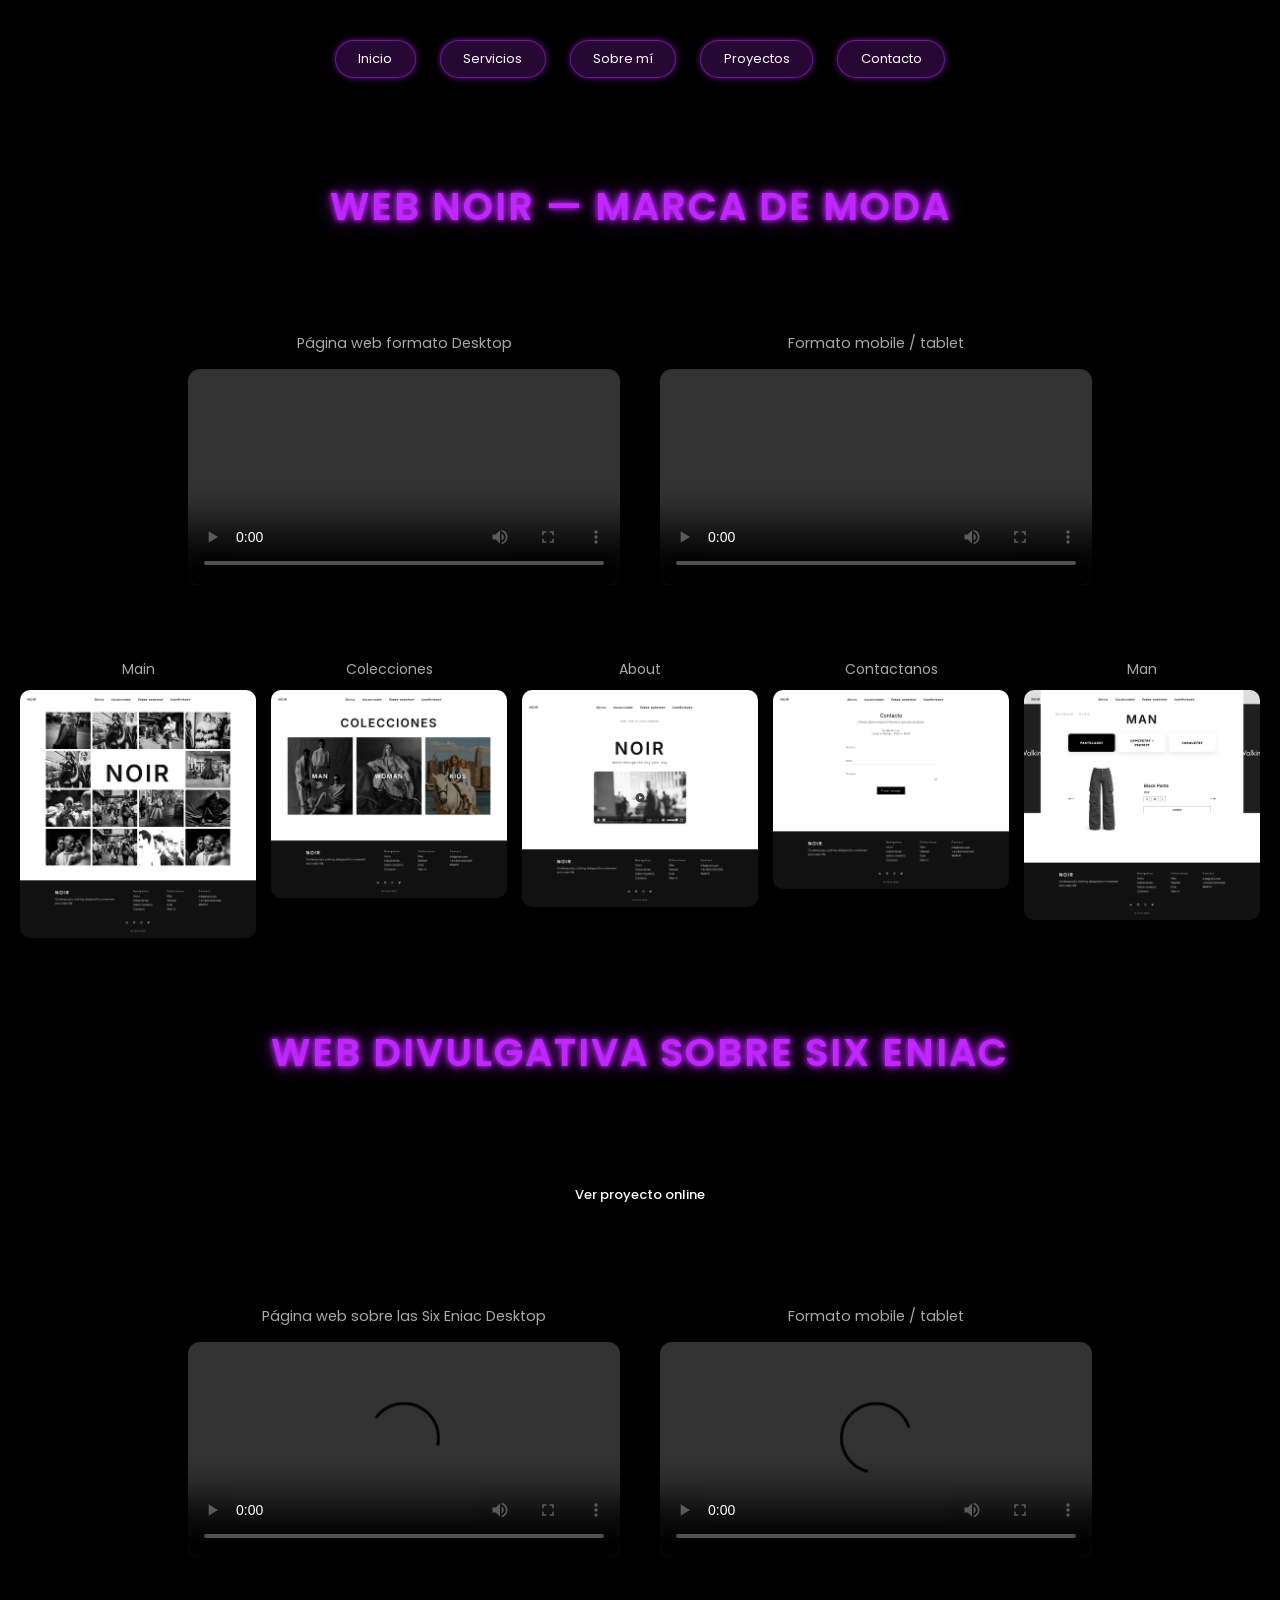
==== proyectos.html @ 31d9c793 "subida limpia sin videos pesados" ====
<!DOCTYPE html>
<html lang="es">
<head>

<meta charset="UTF-8">
<meta name="viewport" content="width=device-width, initial-scale=1.0">

<title>Oriol Buxeda - Web Developer</title>

<link rel="stylesheet" href="css/index.css">

<link href="https://fonts.googleapis.com/css2?family=Poppins:wght@300;400;600;700&display=swap" rel="stylesheet">

<link rel="stylesheet" href="https://cdnjs.cloudflare.com/ajax/libs/font-awesome/6.5.0/css/all.min.css">

</head>

<body>

<!-- NAVBAR -->
<nav class="navbar">
  <div class="container">

    <div class="menu-header">
      <div class="menu-toggle" id="menu-toggle">
        <span></span>
        <span></span>
        <span></span>
      </div>
    </div>

    <div class="nav-links" id="nav-links">
      <a href="index.html">Inicio</a>
      <a href="contactame.html">Servicios</a>
      <a href="sobremi.html">Sobre mí</a>
      <a href="#proyectos">Proyectos</a>
      <a href="contacto.html">Contacto</a>
    </div>

  </div>
</nav>

<!-- PROYECTO -->
<section class="proyecto-noir">

  <h2 class="titulo-proyecto">
    WEB NOIR — MARCA DE MODA
  </h2>

  <div class="videos-container">

    <div class="video-block">
      <p>Página web formato Desktop</p>
      <video class="video-noir" controls playsinline>
        <source src="assets/videos/DESKTOP.mp4">
      </video>
    </div>

    <div class="video-block">
      <p>Formato mobile / tablet</p>
      <video class="video-noir" controls playsinline>
        <source src="assets/videos/RESPONSIVE.mp4">
      </video>
    </div>

  </div>

</section>
<section class="galeria-mini">

  <div class="item">
    <p>Main</p>
    <img src="assets/img/Screenshot 2026-04-02 at 00-03-39 NOIR.png" alt="Proyecto 1">
    
  </div>

  <div class="item">
    <p>Colecciones</p>
    <img src="assets/img/Screenshot 2026-04-02 at 00-04-06 Colecciones NOIR.png" alt="Proyecto 2">
    
  </div>

  <div class="item">
    <p>About</p>
    <img src="assets/img/Screenshot 2026-04-02 at 00-04-17 NOIR.png" alt="Proyecto 3">
    
  </div>

  <div class="item">
    <p>Contactanos</p>
    <img src="assets/img/Screenshot 2026-04-02 at 00-04-32 NOIR.png" alt="Proyecto 4">
   
  </div>

  <div class="item">
    <p>Man</p>
    <img src="assets/img/Screenshot 2026-04-02 at 00-04-50 NOIR - MAN.png" alt="Proyecto 5">
    
  </div>

</section>
<section class="proyecto-noir">

  <h2 class="titulo-proyecto">
    WEB DIVULGATIVA SOBRE SIX ENIAC
  </h2>
 <a href="https://orbuxedaco-cell.github.io/noir/" target="_blank" class="btn-proyecto">
  Ver proyecto online
</a>

  <div class="videos-container">

    <div class="video-block">
      <p>Página web sobre las Six Eniac Desktop</p>
      <video class="video-noir" controls playsinline>
        <source src="assets/videos/ENIAC Six — Mozilla Firefox 2026-04-01 23-40-09.mp4">
      </video>
    </div>


    <div class="video-block">
      <p>Formato mobile / tablet</p>
      <video class="video-noir" controls playsinline>
        <source src="assets/videos/ENIAC Six — Mozilla Firefox 2026-04-01 23-43-10.mp4">
      </video>
    </div>

  </div>

</section>

<!-- JS -->
<script>
const toggle = document.getElementById("menu-toggle");
const nav = document.getElementById("nav-links");

toggle.addEventListener("click", () => {
  nav.classList.toggle("active");
});

// 🔒 BLOQUEAR VOLUMEN SIEMPRE
const videos = document.querySelectorAll(".video-noir");

videos.forEach(video => {
  video.addEventListener("volumechange", () => {
    video.muted = true;
    video.volume = 0;
  });
  });
  
</script>

</body>
</html>
---- css/index.css ----
/* RESET */
*{
  margin:0;
  padding:0;
  box-sizing:border-box;
}
h1{
  font-size: 3em;
  padding-bottom: 1em;

}
h2{
  color:#ffffff;
  font-size: 3em;
  padding-bottom: 1em;

}
h3{
  color:#c026ff;
  font-weight:bold;

}
/* BASE */
html{
  font-size:100%;
}

body{
  font-family:'Poppins', sans-serif;
  background:#000;
  color:#fff;
  font-size:clamp(0.8125rem, 1vw, 0.9375rem);
}

/* CONTENEDOR */
.container{
  width:100%;
  max-width:56.25rem;
  margin:0 auto;
  padding:0 1.25rem;
}

/* GLOBAL */
.section{
  padding:4.375rem 0;
  text-align:center;
}

.gradient-text{
  color:#c026ff;
  font-weight:bold;
  text-shadow:
    0 0 0.3125rem rgba(192,38,255,0.8),
    0 0 0.9375rem rgba(192,38,255,0.6),
    0 0 1.875rem rgba(192,38,255,0.4);
}

/* NAVBAR */
.navbar{
  padding:1.25rem 0;
  position:relative;
  z-index:1000; /* 🔥 ARREGLA HOVER */
}

.menu-header{
  display:flex;
  justify-content:space-between;
  align-items:center;
}

.menu-toggle{
  display:flex;
  flex-direction:column;
  gap:0.3125rem;
  cursor:pointer;
}

.menu-toggle span{
  width:1.5625rem;
  height:0.1875rem;
  background:#c026ff;
}

.nav-links{
  display:none;
  flex-direction:column;
  align-items:center;
  gap:0.9375rem;
  margin-top:1.25rem;
  position:relative;
  z-index:1001; /* 🔥 ARREGLA HOVER */
}

.nav-links.active{
  display:flex;
}
.navbar {
  position: relative;
}

.nav-links a{
  font-size:clamp(0.8125rem, 1vw, 0.9375rem);
  color:white;
  text-decoration:none;
  position:relative;
  transition:all 0.3s ease;
}

/* 🔥 HOVER PRO */
.nav-links a:hover{
  color:#c026ff;
  text-shadow:
    0 0 5px #c026ff,
    0 0 10px #c026ff,
    0 0 20px rgba(192,38,255,0.8);
}

/* HERO */
.hero{
  padding-top:clamp(3rem, 8vw, 4.5rem);
  position:relative;
  z-index:1;
}

.hero-top{
  display:flex;
  flex-direction:column;
  align-items:center;
  gap:clamp(1.5rem, 5vw, 2.5rem);
}

.hero-text{
  text-align:center;
}

.hero-image img{
  width:clamp(9rem, 28vw, 11rem);
  display:block;
  margin:0 auto;
}

/* BOTÓN */
.hero-bottom button{
  margin-top:1.25rem;
  padding:0.625rem 1.5rem;

  background:#c026ff;
  color:#fff;

  border:none;
  border-radius:1.875rem;

  font-size:0.875rem;
  font-weight:500;
  letter-spacing:0.03125rem;

  box-shadow:
    0 0 0.2rem #c026ff,
    0 0 0.5rem #c026ff,
    0 0 1rem rgba(192,38,255,0.8);

  cursor:pointer;
  transition:all 0.3s ease;

  display:block;
  margin-left:auto;
  margin-right:auto;
}
button a {
  text-decoration: none; /* ❌ quita subrayado */
  color: white;          /* ✅ texto blanco */
}


/* SOCIAL */
.social-icons{
  display:flex;
  justify-content:center;
  gap:0.9375rem;
  margin-top:0.9375rem;
}

.social-icons a{
  width:2.5rem;
  height:2.5rem;
  display:flex;
  align-items:center;
  justify-content:center;
  border:0.125rem solid #c026ff;
  border-radius:50%;
  color:#c026ff;
  box-shadow:0 0 0.625rem #c026ff;
}
.hero-title{
  display:flex;
  flex-direction:column;
  line-height:1.1; /* 🔥 controla el espacio */
  gap:0.2em; /* 🔥 separación fina entre líneas */
}
/* -------------------SERVICES------------------------------ */
.services{
  display:flex;
  flex-direction:column;
  gap:1.5rem;
  margin-top:2.5rem;
}

/* 🔥 card pro */
.service{
  background:#0a0a0a;
  padding:1.5rem;
  border-radius:1rem;

  border:1px solid rgba(192,38,255,0.3);

  box-shadow:
    0 0 10px rgba(192,38,255,0.2),
    0 0 20px rgba(192,38,255,0.1);

  transition:all 0.3s ease;
  text-align:center;
}

/* 🔥 hover sexy */
.service:hover{
  transform:translateY(-5px) scale(1.02);

  box-shadow:
    0 0 15px rgba(192,38,255,0.8),
    0 0 30px rgba(192,38,255,0.4),
    0 0 60px rgba(192,38,255,0.2);
}

/* titulo */
.service h3{
  font-size:1.2rem;
  margin-bottom:0.5rem;
}

/* texto */
.service p{
  opacity:0.85;
  line-height:1.6;
}
.service i{
  display:none;
}
.service i{
  font-size:1.8rem;
  color:#c026ff;
  margin-bottom:0.7rem;

  display:block;

  text-shadow:
    0 0 10px #c026ff,
    0 0 20px rgba(192,38,255,0.6),
    0 0 40px rgba(192,38,255,0.3);

  transition:0.3s ease;
}

/* 🔥 hover conjunto */
.service:hover i{
  transform:scale(1.2) rotate(5deg);

  text-shadow:
    0 0 15px #c026ff,
    0 0 30px rgba(192,38,255,0.8),
    0 0 60px rgba(192,38,255,0.4);
}

/*----------------------------------------- SOBRE MI------------------------- */

/* CONTENEDOR PROGRAMAS */

.sobremi-programas{
  display:flex;
  flex-direction:column;
  gap:1.5rem; /* 🔥 espacio EXACTO entre cards */
  margin-top:2rem;
}

/* CARD */

.programa-card{
  display:flex;
  align-items:flex-start;
  gap:1rem;

  background:#0a0a0a;
  padding:1.2rem;
  border-radius:1rem;

  border:1px solid rgba(192,38,255,0.3);

  transition:0.3s ease;
}
/* ICONO */

.programa-card i{
  font-size:2rem;
  color:#c026ff;
  min-width:2.5rem;

  text-shadow:
    0 0 10px #c026ff,
    0 0 20px rgba(192,38,255,0.6),
    0 0 40px rgba(192,38,255,0.3);

  transition:0.3s ease;
}

/* HOVER ICONO */

.programa-card:hover i{
  transform:scale(1.2);

  text-shadow:
    0 0 15px #c026ff,
    0 0 30px rgba(192,38,255,0.8),
    0 0 60px rgba(192,38,255,0.4);
}
.sobremi{
  padding:4rem 1.25rem; /* 🔥 esto crea espacio lateral */
}
.sobremi-container{
  width:100%;
  max-width:700px; /* 🔥 controla el ancho */
  margin:0 auto;   /* 🔥 centra horizontalmente */
  padding:0 1.25rem; /* 🔥 aire lateral en móvil */
}

/* CARDS */


/* ====================CONTACTO====================== */

/* SECTION */

.contact {
  padding: 15px 10px;
  background: #000;
  color: #ffffff;
}

/* CONTAINER */

.contact-container {
  max-width: 500px;
  margin: 0 auto;
  text-align: center;
}

/* TITULO */

.contact-title {
  font-size: 2.3rem;
  font-weight: 700;
  margin-bottom: 10px;

  color: #c026ff;

  text-shadow:
    0 0 0.3rem rgba(192, 38, 255, 0.8),
    0 0 0.9rem rgba(192, 38, 255, 0.6),
    0 0 1.8rem rgba(192, 38, 255, 0.4);
}

.contact-subtitle {
  color: #ffffff;
  margin-bottom: 10px;
}

/* FORM */

.contact-form {
  display: flex;
  flex-direction: column;
  gap: 16px;
}

/* INPUTS */

.contact-form input,
.contact-form textarea {
  padding: 16px;
  border-radius: 14px;

  border: 1px solid #222;
  background: #050505;
  color: #fff;

  font-size: 0.95rem;

  transition: all 0.25s ease;
}

/* FOCUS NEÓN (MISMO ESTILO QUE TU TEXTO) */

.contact-form input:focus,
.contact-form textarea:focus {
  border-color: #c026ff;

  box-shadow:
    0 0 0 1px rgba(192, 38, 255, 0.9),
    0 0 0.5rem rgba(192, 38, 255, 0.7),
    0 0 1.2rem rgba(192, 38, 255, 0.5),
    inset 0 0 0.6rem rgba(192, 38, 255, 0.25);
}

.contact-form textarea {
  min-height: 130px;
  resize: none;
}

/* BOTÓN */

.contact-form button {
  margin-top: 10px;
  padding: 16px;

  border-radius: 999px;
  border: 1px solid #c026ff;

  background: transparent;
  color: #c026ff;

  font-weight: 600;
  letter-spacing: 0.5px;

  cursor: pointer;
  transition: all 0.3s ease;

  box-shadow:
    0 0 0.4rem rgba(192, 38, 255, 0.8),
    0 0 1rem rgba(192, 38, 255, 0.5);
}

/* HOVER */

.contact-form button:hover {
  background: #c026ff;
  color: #fff;

  box-shadow:
    0 0 0.6rem rgba(192, 38, 255, 0.9),
    0 0 1.5rem rgba(192, 38, 255, 0.7),
    0 0 3rem rgba(192, 38, 255, 0.5);
}

/* INFO */

.contact-info {
  margin-top: 40px;
  color: #ffffff;
  font-size: 0.95rem;
}

/* SOCIALS */

.socials {
  margin-top: 20px;
  display: flex;
  justify-content: center;
  gap: 16px;
}

.socials a {
  padding: 10px 14px;
  border-radius: 999px;

  border: 1px solid #c026ff;
  color: #c026ff;

  text-decoration: none;
  font-size: 0.85rem;

  box-shadow:
    0 0 0.4rem rgba(192, 38, 255, 0.6);

  transition: all 0.3s ease;
}

.socials a:hover {
  background: #c026ff;
  color: #fff;

  box-shadow:
    0 0 0.6rem rgba(192, 38, 255, 0.9),
    0 0 1.5rem rgba(192, 38, 255, 0.7),
    0 0 2.5rem rgba(192, 38, 255, 0.5);
}

/* DISPONIBILIDAD */

.availability {
  margin-top: 25px;
  font-size: 0.85rem;
  color: #ffffff;
}

.proyecto-card {
  background: #111;
  padding: 20px;
  border-radius: 12px;
  margin-top: 30px;
  color: white;
}

.proyecto-card h3 {
  margin-bottom: 10px;
}

.proyecto-card p {
  margin-bottom: 15px;
  color: #ccc;
}

.proyecto-card video {
  border-radius: 10px;
  margin-bottom: 15px;
}

.proyecto-links a {
  margin-right: 15px;
  color: #00ffd5;
  text-decoration: none;
  font-weight: 600;
}

.proyecto-links a:hover {
  text-decoration: underline;
}

.proyecto-card {
  background: #111;
  padding: 30px;
  border-radius: 18px;
  color: white;
  transition: transform 0.3s ease, box-shadow 0.3s ease;
}

.proyecto-card:hover {
  transform: translateY(-6px);
  box-shadow: 0 10px 30px rgba(0,0,0,0.4);
}
.proyecto-card video {
  width: 100%;
  max-height: 500px; /* evita que sea gigante */
  object-fit: cover;
  border-radius: 12px;
  margin: 20px 0;
}
/* proyectos mobilf */
.videos-container {
  display: flex;
  flex-direction: column; /* 🔥 mobile first */
  gap: 30px;
  margin: 60px auto;
  max-width: 1000px;
  padding: 0 20px;
}

.video-block {
  width: 100%;
  text-align: center;
}

.video-noir {
  width: 100%;
  border-radius: 12px;
}
.video-block p {
  margin-bottom: 10px;
  font-size: 0.9rem;
  color: #aaa;
}
.video-noir {
  box-shadow: 0 10px 30px rgba(0,0,0,0.4);
}
/* Proyecto añadido de a's */
.btn-proyecto {
  display: inline-block;
  margin: 1rem 0 2rem;
  padding: 0.6rem 1.2rem;
  background: black;
  color: white;
  text-decoration: none;
  border-radius: 6px;
  font-weight: 500;
  transition: 0.3s;
}

.btn-proyecto:hover {
  background: #333;
}
/* BLOQUE PROYECTO */
.proyecto-noir {
  margin-top: 80px;
  text-align: center;
}


/* TÍTULO PRINCIPAL */
.titulo-proyecto {
  font-size: clamp(1.5rem, 3vw, 2.5rem);
  font-weight: 600;
  letter-spacing: 2px;

  margin-bottom: 40px;
  margin-top: 60px;

  color: #c026ff;

  text-transform: uppercase;

  text-shadow:
    0 0 5px #c026ff,
    0 0 10px rgba(192,38,255,0.8),
    0 0 20px rgba(192,38,255,0.6);
}


/* TEXTOS DE CADA VIDEO */
.video-block p {
  margin-bottom: 15px; /* 🔥 separa del video */
  color: #aaa;
  font-size: 0.9rem;
}

/* MINIGALERIA BETWEEN */
.galeria-mini {
  display: grid;
  grid-template-columns: 1fr 1fr;
  gap: 15px;
  margin: 40px 20px;
  color: #aaa;
}

.galeria-mini .item {
  text-align: center;
}

.galeria-mini img {
  width: 100%;
  border-radius: 10px;
}

.galeria-mini p {
  margin-top: 8px;
  font-size: 14px;
}

.galeria-mini p{

  margin-bottom: 10px;
}


@media (min-width: 768px){

  /* ================= NAVBAR ================= */

  .menu-toggle{
    display:none;
  }
  /* 🔥 animación menú */
.nav-links a{
  opacity:0;
  animation:slideInRight 0.6s ease forwards;
}
.nav-links a:nth-child(1){ animation-delay:0.1s; }
.nav-links a:nth-child(2){ animation-delay:0.2s; }
.nav-links a:nth-child(3){ animation-delay:0.3s; }
.nav-links a:nth-child(4){ animation-delay:0.4s; }
.nav-links a:nth-child(5){ animation-delay:0.5s; }

  .nav-links{
    display:flex !important;
    flex-direction:row;
    justify-content:center;
    align-items:center;
    gap:1.5rem;
    width:100%;
    margin-top:1rem;
  }

  /* 🔥 PILLS NAV */
  .nav-links a{
    padding:0.4rem 1rem;
    border-radius:999px;

    background:rgba(192,38,255,0.2);
    border:1px solid rgba(192,38,255,0.5);

    color:#fff;

    box-shadow:
      0 0 5px rgba(192,38,255,0.4),
      0 0 10px rgba(192,38,255,0.2);

    transition:all 0.3s ease;
  }

  .nav-links a:hover{
    background:#c026ff;

    box-shadow:
      0 0 10px #c026ff,
      0 0 20px rgba(192,38,255,0.8);
  }

  /* ================= HERO ================= */

  .hero-top{
    display:flex;
    flex-direction:row;
    justify-content:center;
    align-items:center;
    gap:0.5rem; /* 🔥 control real */
  }

  .hero-text{
    max-width:22rem; /* 🔥 bloque compacto */
    text-align:left;
  }

  .hero-image{
    display:flex;
    align-items:center;
  }

  .hero-image img{
    width:100%;
    max-width:9rem; /* 🔥 más pequeña y elegante */

    border-radius:1rem;

    
  }

  /* ================= HERO BOTTOM ================= */

  .hero-bottom{
    display:flex;
    flex-direction:column;
    align-items:center;
    text-align:center;
    gap:1rem;
    margin-top:2rem;
  }

  .social-icons{
    justify-content:center;
  }
/* ... animation ... */

  .hero-image img{
    width:100%;
    max-width:9rem;
    border-radius:1rem;
  }

  /* 🔥 AQUI AÑADES ESTO */
  .hero-text{
    animation:slideInLeft 1s ease forwards;
  }

  .hero-image{
    animation:slideInLeft 1s ease forwards;
    animation-delay:0.2s;
  }

  /*animacion iconitos*/
  .social-icons a{
  animation:float 3s ease-in-out infinite;
}
.social-icons a:hover{
  transform:translateY(-4px) scale(1.1);

  box-shadow:
    0 0 10px #c026ff,
    0 0 20px rgba(192,38,255,0.8);

  color:#fff;
  background:#c026ff;
}
.social-icons a:nth-child(1){ animation-delay:0s; }
.social-icons a:nth-child(2){ animation-delay:0.3s; }
.social-icons a:nth-child(3){ animation-delay:0.6s; }
.social-icons a:nth-child(4){ animation-delay:0.9s; }

/* ================= SERVICES ================= */

  .services{
    display:flex;
    flex-direction:row;
    justify-content:center;
    gap:1.5rem; /* 🔥 espacio entre cards */
    margin-top:2rem;
  }

  .service{
    flex:1;
    max-width:18rem; /* 🔥 evita que se estiren demasiado */
  }
  .service{
  opacity:0;
  animation:dropIn 0.8s ease forwards;
}
.service i{
  opacity:0;
  animation:slideFromRight 0.6s ease forwards;
}

/* delays */
.service:nth-child(1) i{ animation-delay:0.5s; }
.service:nth-child(2) i{ animation-delay:0.7s; }
.service:nth-child(3) i{ animation-delay:0.9s; }

/* delay progresivo */
.service:nth-child(1){ animation-delay:0.2s; }
.service:nth-child(2){ animation-delay:0.4s; }
.service:nth-child(3){ animation-delay:0.6s; }

  /* ================= SOBREMI =============== */

 .sobremi-programas{
    flex-direction:row;
    flex-wrap:wrap;
    justify-content:center;
    gap:2rem; /* 🔥 como en la imagen */
  }

  .programa-card{
    flex:1;
    min-width:260px;
    max-width:320px;
  }
  .programa-card{
  opacity:0;
  animation:slideInLeftFast 0.5s ease forwards;
}
/* 1º (abajo derecha en tu caso visual) */
.programa-card:nth-child(1){
  animation-delay:0.2s;
}

/* 2º */
.programa-card:nth-child(2){
  animation-delay:0.4s;
}

/* 3º */
.programa-card:nth-child(3){
  animation-delay:0.6s;
}

/* 4º */
.programa-card:nth-child(4){
  animation-delay:0.8s;
}

/* 5º */
.programa-card:nth-child(5){
  animation-delay:1s;
}

/* 6º */
.programa-card:nth-child(6){
  animation-delay:1.2s;
}


  /* ================= CONTACT ================= */
  
.contact {
    padding: 10px 5px;
  }

  .contact-container {
    max-width: 600px;
    margin: 0 auto;
    text-align: center;
  }

  /* TITULO */

  .contact-title {
    font-size: 2.8rem;
  }

  .contact-subtitle {
    font-size: 1.1rem;
    margin-bottom: 5px;
    line-height: 1.7;
  }

  /* FORM */

  .contact-form {
    gap: 10px;
  }

  .contact-form input,
  .contact-form textarea {
    padding: 18px;
    font-size: 1rem;
  }

  .contact-form textarea {
    min-height: 150px;
  }

  /* BOTÓN */

  .contact-form button {
    padding: 18px;
    font-size: 1rem;
  }

  /* INFO */

  .contact-info {
    margin-top: 50px;
    font-size: 1rem;
  }

  /* SOCIALS */

  .socials {
    gap: 20px;
  }

  .socials a {
    padding: 12px 18px;
    font-size: 0.9rem;
  }

  /* DISPONIBILIDAD */

  .availability {
    margin-top: 30px;
    font-size: 0.9rem;
  }
  /* PROYECTOS VIDEOS */
  

  .videos-container {
    flex-direction: row;
    justify-content: center;
    align-items: flex-start;
    gap: 40px;
  }

  .video-block {
    width: 45%;
  }
   .galeria-mini {
    grid-template-columns: repeat(5, 1fr);
  }

}




@media (min-width: 1200px){

  /* CONTENEDOR MÁS ANCHO */
  .container{
    max-width:75rem; /* antes 56.25rem */
  }

  

  /* ================= NAVBAR ================= */

  .nav-links{
    gap:2rem;
  }

  .nav-links a{
    font-size:1rem;
    padding:0.5rem 1.4rem;
  }

  /* ================= BOTÓN ================= */

  .hero-bottom button{
    font-size:1rem;
    padding:0.8rem 2rem;
  }

  /* ================= SOCIAL ================= */

  .social-icons a{
    width:3rem;
    height:3rem;
    font-size:1.1rem;
  }

  /* ================= SECCIONES ================= */

  .services{
    gap:2rem;
  }

  .service{
    max-width:20rem;
    padding:1.5rem;
  }

  /*================== SOBREMI ========================*/
  .sobremi-container{
    max-width:1000px; /* 🔥 más ancho */
  }

  .sobremi-programas{
    gap:2.5rem; /* 🔥 más aire entre cards */
  }

  .programa-card{
    max-width:350px; /* 🔥 crecen un poco */
    padding:1.4rem;
  }
 
  .galeria-mini {
    grid-template-columns: repeat(5, 1fr);
  }
}













/*ANIMACIONES */
@keyframes slideInLeft{
  from{
    opacity:0;
    transform:translateX(-60px);
  }
  to{
    opacity:1;
    transform:translateX(0);
  }
}
@keyframes slideInRight{
  from{
    opacity:0;
    transform:translateX(60px);
  }
  to{
    opacity:1;
    transform:translateX(0);
  }
}
@keyframes float{
  0%{ transform:translateY(0); }
  50%{ transform:translateY(-6px); }
  100%{ transform:translateY(0); }
}/* =========================================================
   ======================= RESET ============================
   ========================================================= */

*{
  margin:0;
  padding:0;
  box-sizing:border-box;
}

/* =========================================================
   ======================== BASE ============================
   ========================================================= */

html{
  font-size:100%;
}

body{
  font-family:'Poppins', sans-serif;
  background:#000;
  color:#fff;
  font-size:clamp(0.8125rem, 1vw, 0.9375rem);
}

h2{
  font-size: 3em;
  padding-bottom: 1em;
}

h3{
  color:#c026ff;
  font-weight:bold;
}

/* =========================================================
   ===================== CONTENEDOR =========================
   ========================================================= */

.container{
  width:100%;
  max-width:56.25rem;
  margin:0 auto;
  padding:0 1.25rem;
}

/* =========================================================
   ======================= GLOBAL ===========================
   ========================================================= */

.section{
  padding:4.375rem 0;
  text-align:center;
}

.gradient-text{
  color:#c026ff;
  font-weight:bold;
  text-shadow:
    0 0 0.3125rem rgba(192,38,255,0.8),
    0 0 0.9375rem rgba(192,38,255,0.6),
    0 0 1.875rem rgba(192,38,255,0.4);
}

/* =========================================================
   ======================= NAVBAR ===========================
   ========================================================= */

.navbar{
  padding:1.25rem 0;
  position:relative;
  z-index:1000;
}

.menu-header{
  display:flex;
  justify-content:space-between;
  align-items:center;
}

.menu-toggle{
  display:flex;
  flex-direction:column;
  gap:0.3125rem;
  cursor:pointer;
}

.menu-toggle span{
  width:1.5625rem;
  height:0.1875rem;
  background:#c026ff;
}

.nav-links{
  display:none;
  flex-direction:column;
  align-items:center;
  gap:0.9375rem;
  margin-top:1.25rem;
  position:relative;
  z-index:1001;
}

.nav-links.active{
  display:flex;
}

.nav-links a{
  font-size:clamp(0.8125rem, 1vw, 0.9375rem);
  color:white;
  text-decoration:none;
  position:relative;
  transition:all 0.3s ease;
}

.nav-links a:hover{
  color:#c026ff;
  text-shadow:
    0 0 5px #c026ff,
    0 0 10px #c026ff,
    0 0 20px rgba(192,38,255,0.8);
}

/* =========================================================
   ========================= HERO ===========================
   ===================== (PÁGINA 1) =========================
   ========================================================= */

.hero{
  padding-top:clamp(3rem, 8vw, 4.5rem);
  position:relative;
  z-index:1;
}

.hero-top{
  display:flex;
  flex-direction:column;
  align-items:center;
  gap:clamp(1.5rem, 5vw, 2.5rem);
}

.hero-text{
  text-align:center;
}

.hero-image img{
  width:clamp(9rem, 28vw, 11rem);
  display:block;
  margin:0 auto;
}

/* BOTÓN */

.hero-bottom button{
  margin-top:1.25rem;
  padding:0.625rem 1.5rem;

  background:#c026ff;
  color:#fff;

  border:none;
  border-radius:1.875rem;

  font-size:0.875rem;
  font-weight:500;
  letter-spacing:0.03125rem;

  box-shadow:
    0 0 0.2rem #c026ff,
    0 0 0.5rem #c026ff,
    0 0 1rem rgba(192,38,255,0.8);

  cursor:pointer;
  transition:all 0.3s ease;

  display:block;
  margin-left:auto;
  margin-right:auto;
}

/* SOCIAL */

.social-icons{
  display:flex;
  justify-content:center;
  gap:0.9375rem;
  margin-top:0.9375rem;
}

.social-icons a{
  width:2.5rem;
  height:2.5rem;
  display:flex;
  align-items:center;
  justify-content:center;
  border:0.125rem solid #c026ff;
  border-radius:50%;
  color:#c026ff;
  box-shadow:0 0 0.625rem #c026ff;
}

/* =========================================================
   ======================= SERVICES =========================
   ===================== (PÁGINA 2) =========================
   ========================================================= */

.services{
  display:flex;
  flex-direction:column;
  gap:1.5rem;
  margin-top:2.5rem;
}

.service{
  background:#0a0a0a;
  padding:1.5rem;
  border-radius:1rem;

  border:1px solid rgba(192,38,255,0.3);

  box-shadow:
    0 0 10px rgba(192,38,255,0.2),
    0 0 20px rgba(192,38,255,0.1);

  transition:all 0.3s ease;
  text-align:center;
}

.service:hover{
  transform:translateY(-5px) scale(1.02);

  box-shadow:
    0 0 15px rgba(192,38,255,0.8),
    0 0 30px rgba(192,38,255,0.4),
    0 0 60px rgba(192,38,255,0.2);
}

.service h3{
  font-size:1.2rem;
  margin-bottom:0.5rem;
}

.service p{
  opacity:0.85;
  line-height:1.6;
}

/* ICONOS SERVICES */

.service i{
  font-size:1.8rem;
  color:#c026ff;
  margin-bottom:0.7rem;
  display:block;

  text-shadow:
    0 0 10px #c026ff,
    0 0 20px rgba(192,38,255,0.6),
    0 0 40px rgba(192,38,255,0.3);

  transition:0.3s ease;
}

.service:hover i{
  transform:scale(1.2) rotate(5deg);

  text-shadow:
    0 0 15px #c026ff,
    0 0 30px rgba(192,38,255,0.8),
    0 0 60px rgba(192,38,255,0.4);
}

/* =========================================================
   ======================== ABOUT ===========================
   ===================== (PÁGINA 3) =========================
   ========================================================= */

.about-content{
  background:#0a0a0a;
  padding:1.25rem;
  border-radius:0.75rem;
  margin-top:1.25rem;
}

.about-cards{
  display:flex;
  flex-direction:column;
  gap:1.25rem;
  margin-top:1.25rem;
}

/* =========================================================
   ======================== SKILLS ==========================
   ========================================================= */

.skills{
  display:flex;
  justify-content:center;
  gap:2rem;
  margin-top:3rem;
  flex-wrap:wrap;
}

.skill{
  display:flex;
  flex-direction:column;
  align-items:center;
  gap:0.5rem;
  padding:0.8rem 1rem;
  border-radius:0.8rem;
  transition:0.3s ease;
}

.skill span{
  font-size:0.75rem;
  letter-spacing:1px;
  opacity:0.8;
}

.skill i{
  font-size:3rem;
  color:#c026ff;

  text-shadow:
    0 0 10px #c026ff,
    0 0 20px rgba(192,38,255,0.6),
    0 0 40px rgba(192,38,255,0.3);

  transition:0.3s ease;
}

.skill:hover{
  transform:translateY(-5px) scale(1.05);

  box-shadow:
    0 0 15px rgba(192,38,255,0.8),
    0 0 30px rgba(192,38,255,0.4);
}

.skill:hover i{
  transform:scale(1.2);
}

/* =========================================================
   ======================= CONTACT ==========================
   ========================================================= */

.contact-container{
  display:flex;
  flex-direction:column;
  gap:1.25rem;
  margin-top:1.875rem;
}


.contact-card{
  background:#0a0a0a;
  padding:1.25rem;
  border-radius:0.75rem;

  box-shadow:
    0 0 0.375rem rgba(192,38,255,0.8),
    0 0 0.75rem rgba(192,38,255,0.6),
    0 0 1.125rem rgba(192,38,255,0.4);

  border:0.0625rem solid rgba(192,38,255,0.4);
  transition:0.25s ease;
}

.about-card:hover,
.contact-card:hover{
  transform:translateY(-0.1875rem);

  box-shadow:
    0 0 0.5rem rgba(192,38,255,1),
    0 0 1rem rgba(192,38,255,0.7),
    0 0 1.5rem rgba(192,38,255,0.5);
}

/* =========================================================
   ======================= MEDIA ============================
   ========================================================= */

@media (min-width: 768px){

  .menu-toggle{ display:none; }

  .nav-links{
    display:flex !important;
    flex-direction:row;
    justify-content:center;
    gap:1.5rem;
  }

  .hero-top{
    flex-direction:row;
    justify-content:center;
    gap:0.5rem;
  }

  .hero-text{
    max-width:22rem;
    text-align:left;
  }

  .hero-image img{
    max-width:9rem;
    border-radius:1rem;
  }

  .services{
    flex-direction:row;
    justify-content:center;
  }

  
}

@media (min-width: 1200px){

  .container{ max-width:75rem; }

  .hero-text{ max-width:30rem; }

  .hero-image img{ max-width:14rem; }

  .services,
  .about-cards,
  .contact-container{
    gap:2rem;
  }
}

/* =========================================================
   ===================== ANIMACIONES ========================
   ========================================================= */

@keyframes slideInLeft{
  from{ opacity:0; transform:translateX(-60px); }
  to{ opacity:1; transform:translateX(0); }
}

@keyframes slideInRight{
  from{ opacity:0; transform:translateX(60px); }
  to{ opacity:1; transform:translateX(0); }
}

@keyframes float{
  0%{ transform:translateY(0); }
  50%{ transform:translateY(-6px); }
  100%{ transform:translateY(0); }
}
@keyframes dropIn{
  from{
    opacity:0;
    transform:translateY(-80px);
  }
  to{
    opacity:1;
    transform:translateY(0);
  }
  
}
@keyframes slideFromRight{
  from{
    opacity:0;
    transform:translateX(60px);
  }
  to{
    opacity:1;
    transform:translateX(0);
  }
}
@keyframes slideInLeftFast{
  from{
    opacity:0;
    transform:translateX(-60px);
  }
  to{
    opacity:1;
    transform:translateX(0);
  }
}
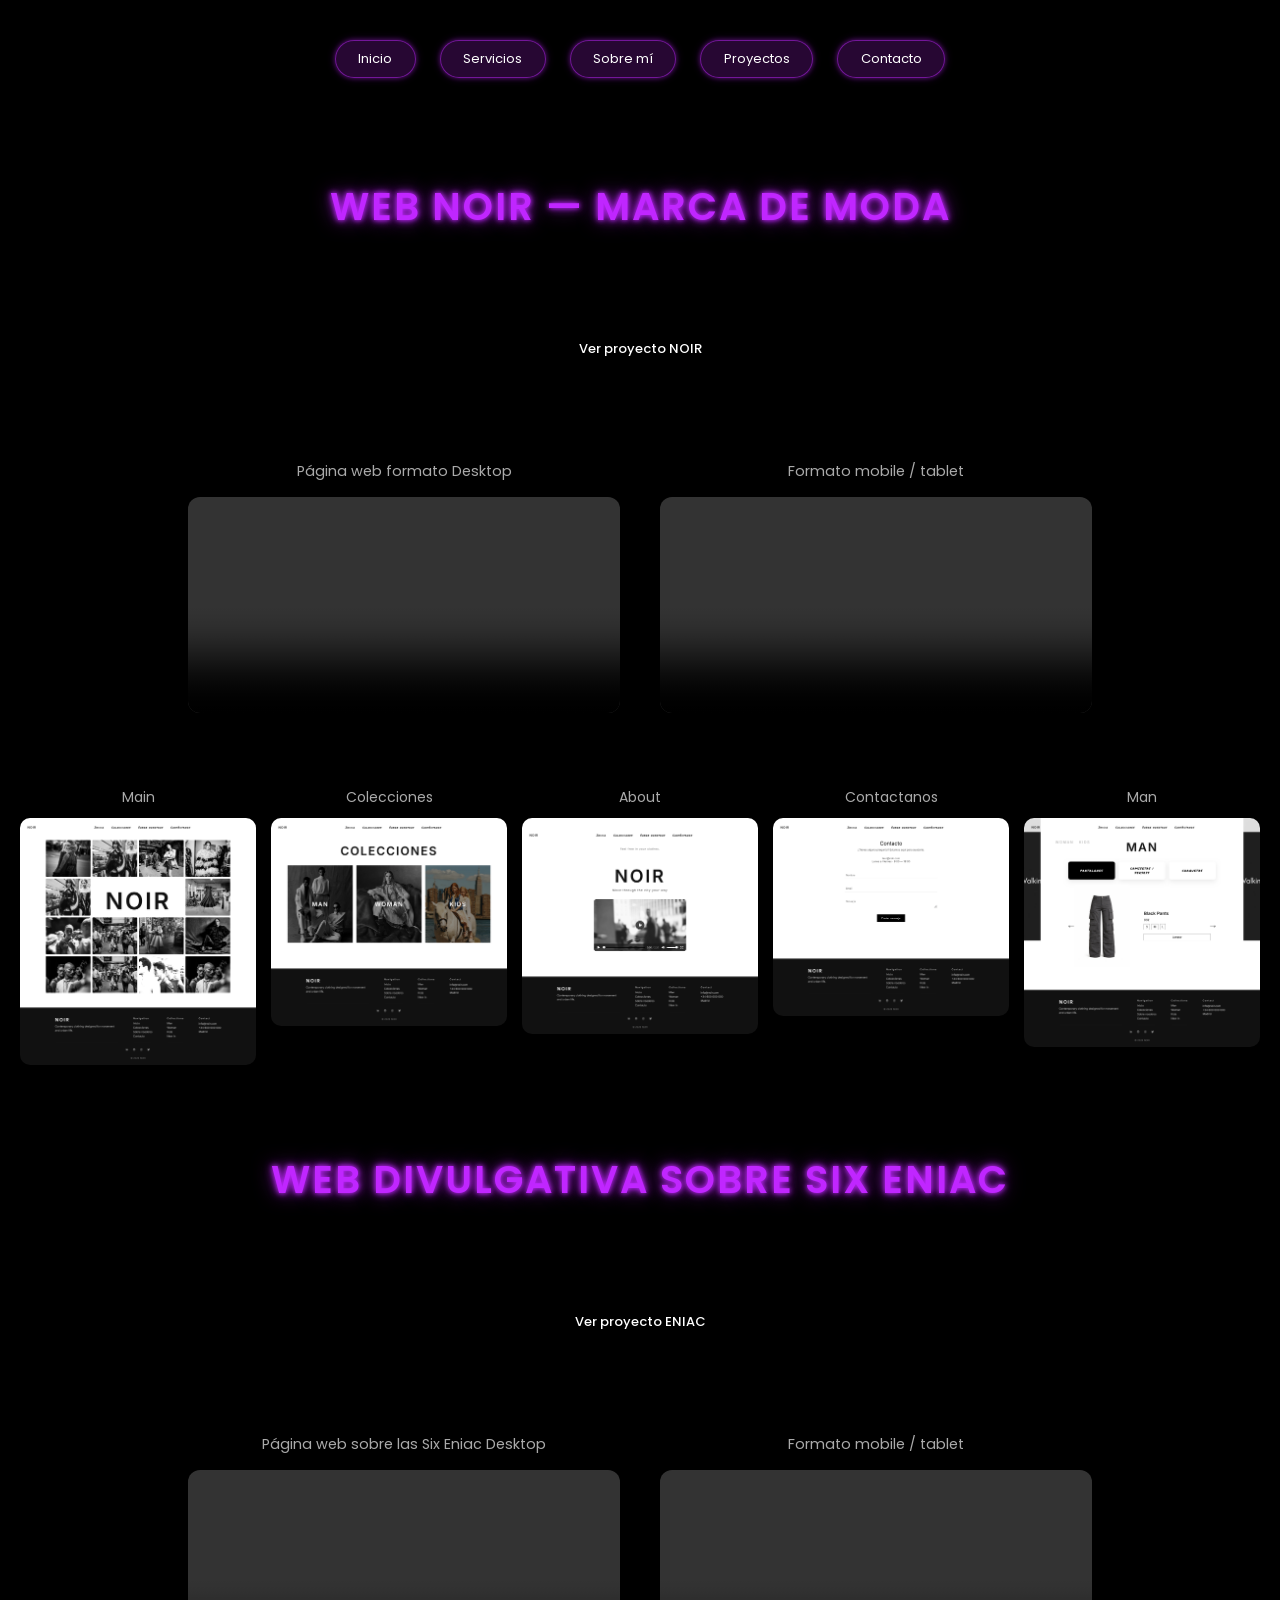
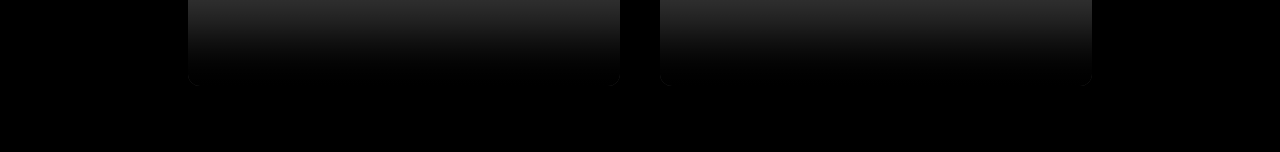
==== commit 6b11de97: "añado botones proyectos" ====
--- a/proyectos.html
+++ b/proyectos.html
@@ -46,6 +46,9 @@
   <h2 class="titulo-proyecto">
     WEB NOIR — MARCA DE MODA
   </h2>
+  <a href="https://orbuxedaco-cell.github.io/noir/" target="_blank" class="btn-proyecto">
+  Ver proyecto NOIR
+</a>
 
   <div class="videos-container">
 
@@ -104,8 +107,8 @@
   <h2 class="titulo-proyecto">
     WEB DIVULGATIVA SOBRE SIX ENIAC
   </h2>
- <a href="https://orbuxedaco-cell.github.io/noir/" target="_blank" class="btn-proyecto">
-  Ver proyecto online
+<a href="https://orbuxedaco-cell.github.io/eniacsix/" target="_blank" class="btn-proyecto">
+  Ver proyecto ENIAC
 </a>
 
   <div class="videos-container">
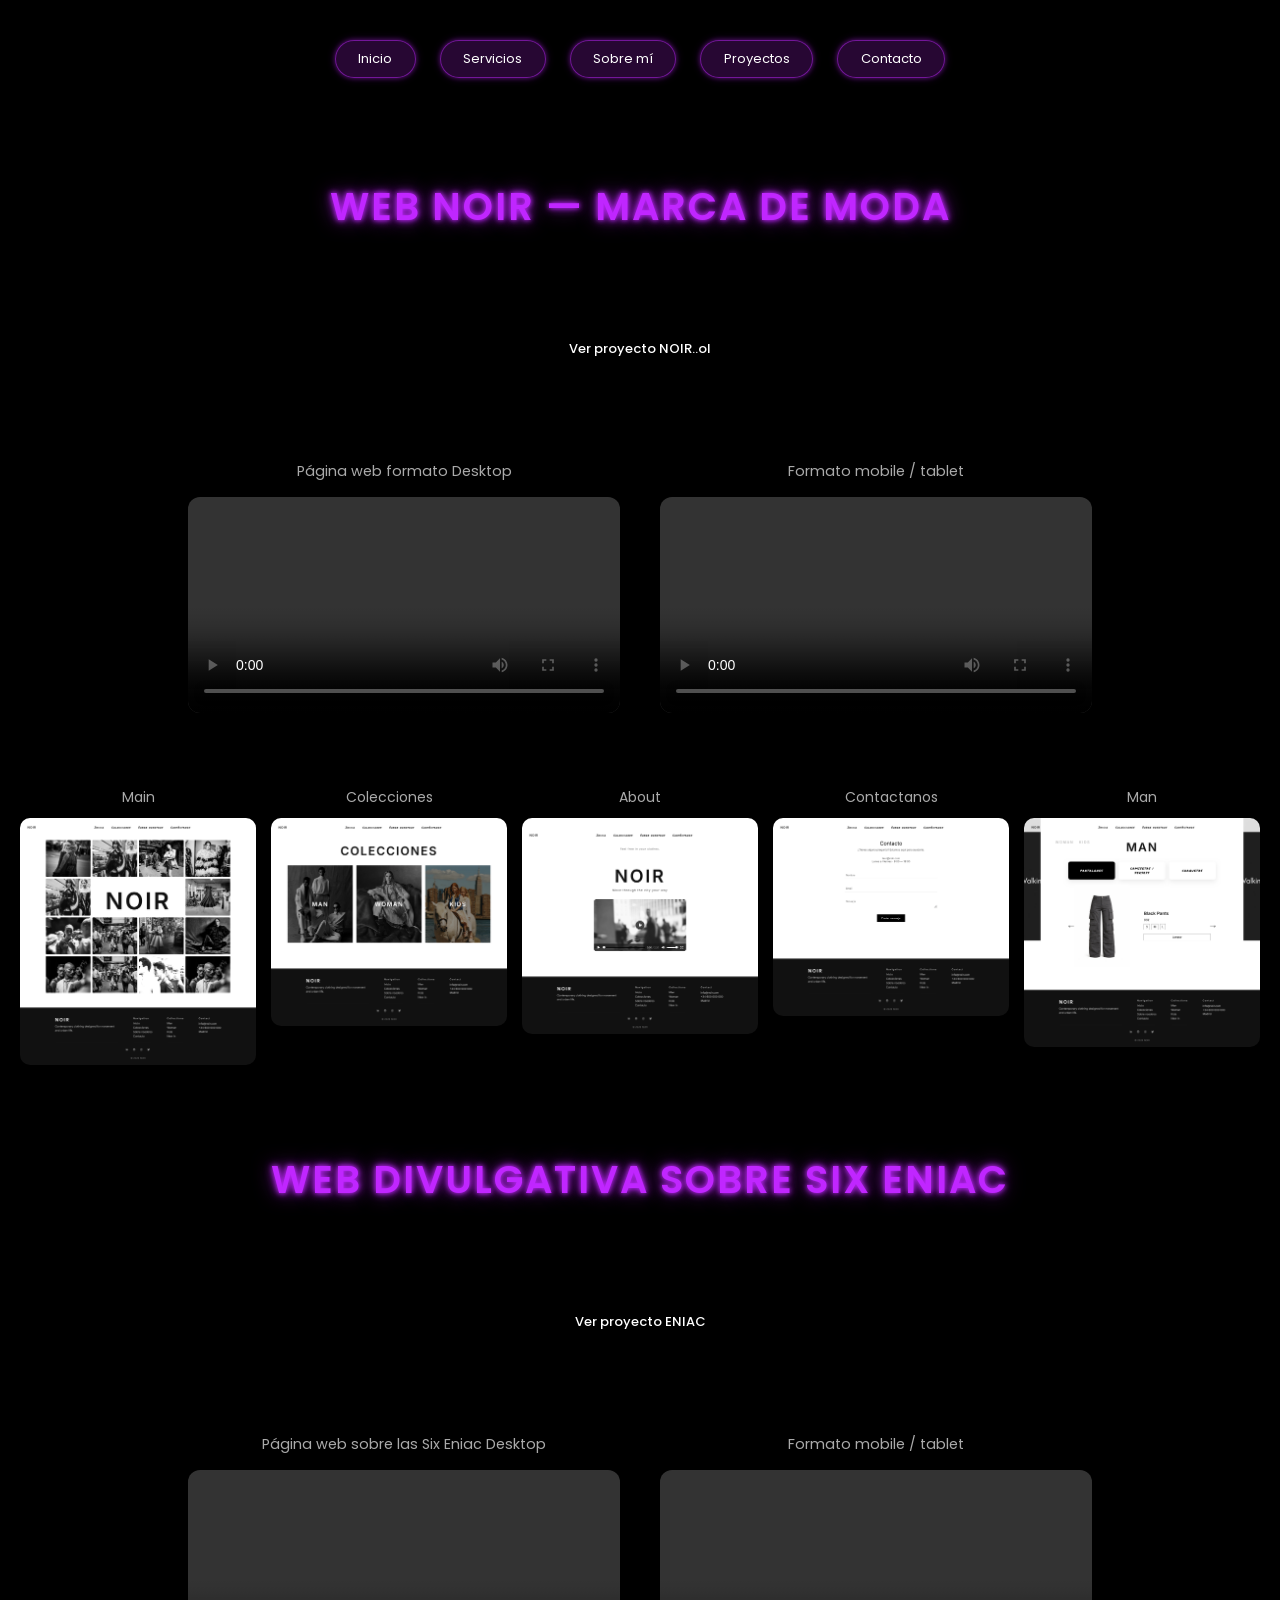
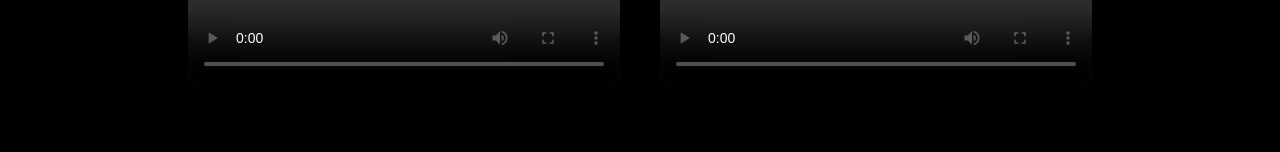
==== commit 32e9c800: "mejoras proyectos layout" ====
--- a/proyectos.html
+++ b/proyectos.html
@@ -47,7 +47,7 @@
     WEB NOIR — MARCA DE MODA
   </h2>
   <a href="https://orbuxedaco-cell.github.io/noir/" target="_blank" class="btn-proyecto">
-  Ver proyecto NOIR
+  Ver proyecto NOIR..ol
 </a>
 
   <div class="videos-container">
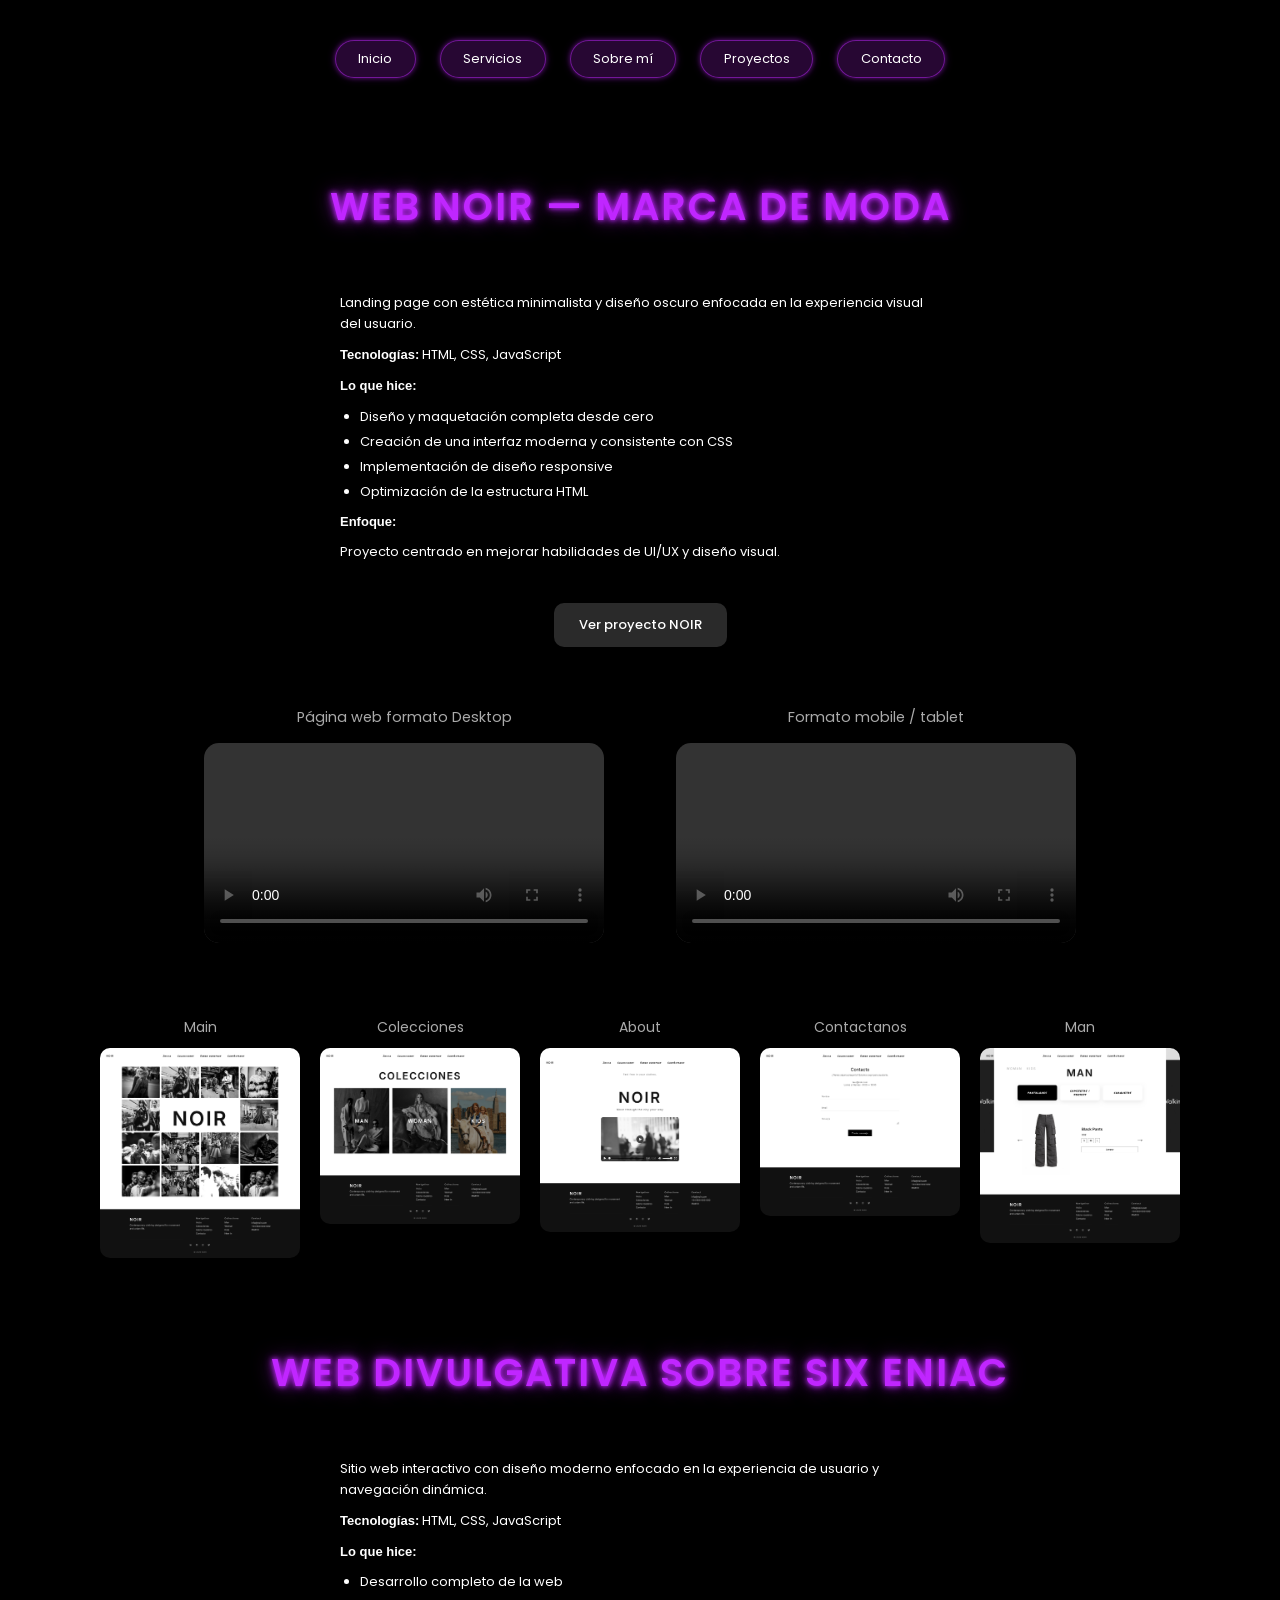
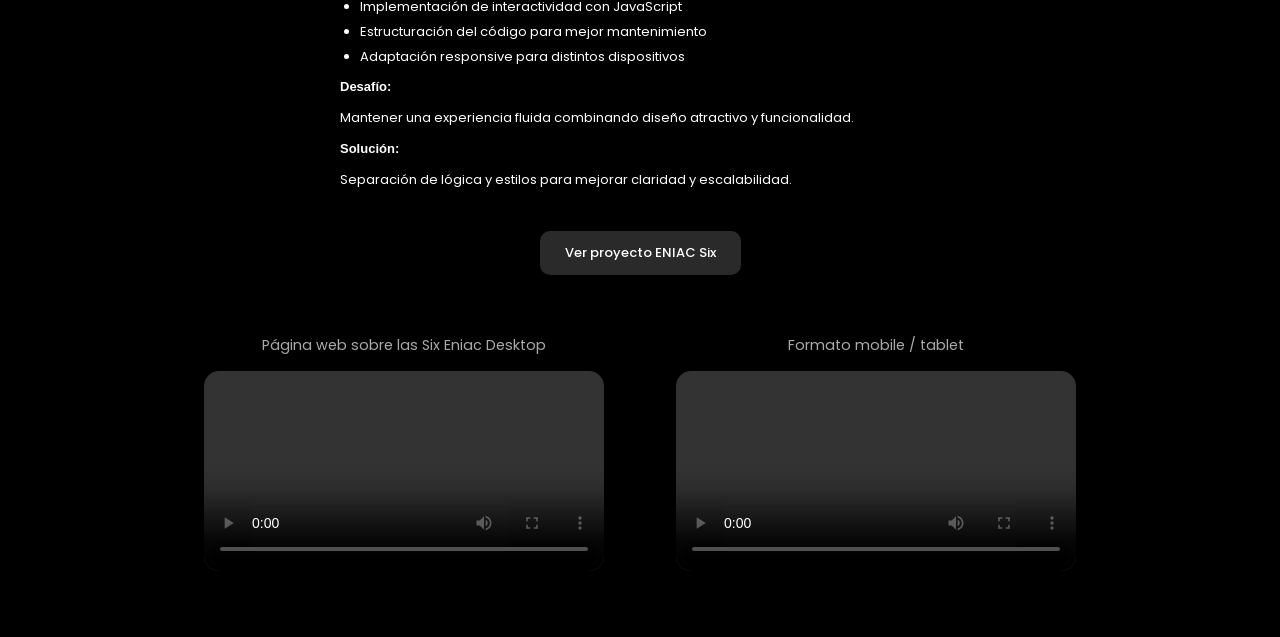
==== commit 5267eeed: "css final proyectos y añadido de texto sobre proyectos" ====
--- a/proyectos.html
+++ b/proyectos.html
@@ -43,11 +43,33 @@
 <!-- PROYECTO -->
 <section class="proyecto-noir">
 
+
+
   <h2 class="titulo-proyecto">
     WEB NOIR — MARCA DE MODA
   </h2>
+  <div class="texto-proyecto">
+  <p> Landing page con estética minimalista y diseño oscuro enfocada en la experiencia visual del usuario.</p>
+   
+
+    <p><strong>Tecnologías:</strong> HTML, CSS, JavaScript</p>
+
+    <p><strong>Lo que hice:</strong></p>
+    <ul>
+      <li>Diseño y maquetación completa desde cero</li>
+      <li>Creación de una interfaz moderna y consistente con CSS</li>
+      <li>Implementación de diseño responsive</li>
+      <li>Optimización de la estructura HTML</li>
+    </ul>
+
+    <p><strong>Enfoque:</strong></p>
+    <p>
+      Proyecto centrado en mejorar habilidades de UI/UX y diseño visual.
+    </p>
+    </div>
+  
   <a href="https://orbuxedaco-cell.github.io/noir/" target="_blank" class="btn-proyecto">
-  Ver proyecto NOIR..ol
+  Ver proyecto NOIR
 </a>
 
   <div class="videos-container">
@@ -107,9 +129,41 @@
   <h2 class="titulo-proyecto">
     WEB DIVULGATIVA SOBRE SIX ENIAC
   </h2>
-<a href="https://orbuxedaco-cell.github.io/eniacsix/" target="_blank" class="btn-proyecto">
-  Ver proyecto ENIAC
-</a>
+
+  <div class="texto-proyecto">
+
+    <p>
+      Sitio web interactivo con diseño moderno enfocado en la experiencia de usuario y navegación dinámica.
+    </p>
+
+    <p><strong>Tecnologías:</strong> HTML, CSS, JavaScript</p>
+
+    <p><strong>Lo que hice:</strong></p>
+    <ul>
+      <li>Desarrollo completo de la web</li>
+      <li>Implementación de interactividad con JavaScript</li>
+      <li>Estructuración del código para mejor mantenimiento</li>
+      <li>Adaptación responsive para distintos dispositivos</li>
+    </ul>
+
+    <p><strong>Desafío:</strong></p>
+    <p>
+      Mantener una experiencia fluida combinando diseño atractivo y funcionalidad.
+    </p>
+
+    <p><strong>Solución:</strong></p>
+    <p>
+      Separación de lógica y estilos para mejorar claridad y escalabilidad.
+    </p>
+
+  </div>
+
+  <a href="https://orbuxedaco-cell.github.io/eniacsix/" target="_blank" class="btn-proyecto">
+    Ver proyecto ENIAC Six
+  </a>
+
+</section>
+
 
   <div class="videos-container">
 
--- a/css/index.css
+++ b/css/index.css
@@ -656,6 +656,89 @@
 
   margin-bottom: 10px;
 }
+/* CONTENEDOR GENERAL DEL TEXTO */
+.texto-proyecto {
+  text-align: left;
+  max-width: 600px;
+  margin: 20px auto;
+}
+
+/* PÁRRAFOS */
+.texto-proyecto p {
+  margin-bottom: 10px;
+  line-height: 1.6;
+}
+
+/* LISTAS */
+.texto-proyecto ul {
+  padding-left: 20px;
+  margin: 10px 0;
+}
+
+.texto-proyecto li {
+  margin-bottom: 5px;
+}
+
+/* TÍTULO DEL PROYECTO */
+.titulo-proyecto {
+  text-align: center;
+  margin-bottom: 20px;
+}
+
+/* BOTÓN PROYECTO */
+.btn-proyecto {
+  display: inline-block;
+  margin: 20px auto;
+  padding: 12px 25px;
+  background: #2a2a2a;
+  color: #fff;
+  text-decoration: none;
+  border-radius: 10px;
+  transition: 0.3s;
+}
+
+.btn-proyecto:hover {
+  background: #444;
+}
+
+/* CONTENEDOR DE VIDEOS */
+.videos-container {
+  display: flex;
+  gap: 40px;
+  justify-content: center;
+  flex-wrap: wrap;
+  margin-top: 40px;
+}
+
+/* BLOQUE DE VIDEO */
+.video-block {
+  text-align: center;
+}
+
+/* VIDEO */
+.video-noir {
+  width: 400px;
+  max-width: 100%;
+  border-radius: 15px;
+}
+
+/* GALERÍA MINI */
+.galeria-mini {
+  display: flex;
+  flex-wrap: wrap;
+  justify-content: center;
+  gap: 20px;
+  margin: 40px 0;
+}
+
+.galeria-mini .item {
+  text-align: center;
+}
+
+.galeria-mini img {
+  width: 200px;
+  border-radius: 10px;
+}
 
 
 @media (min-width: 768px){
